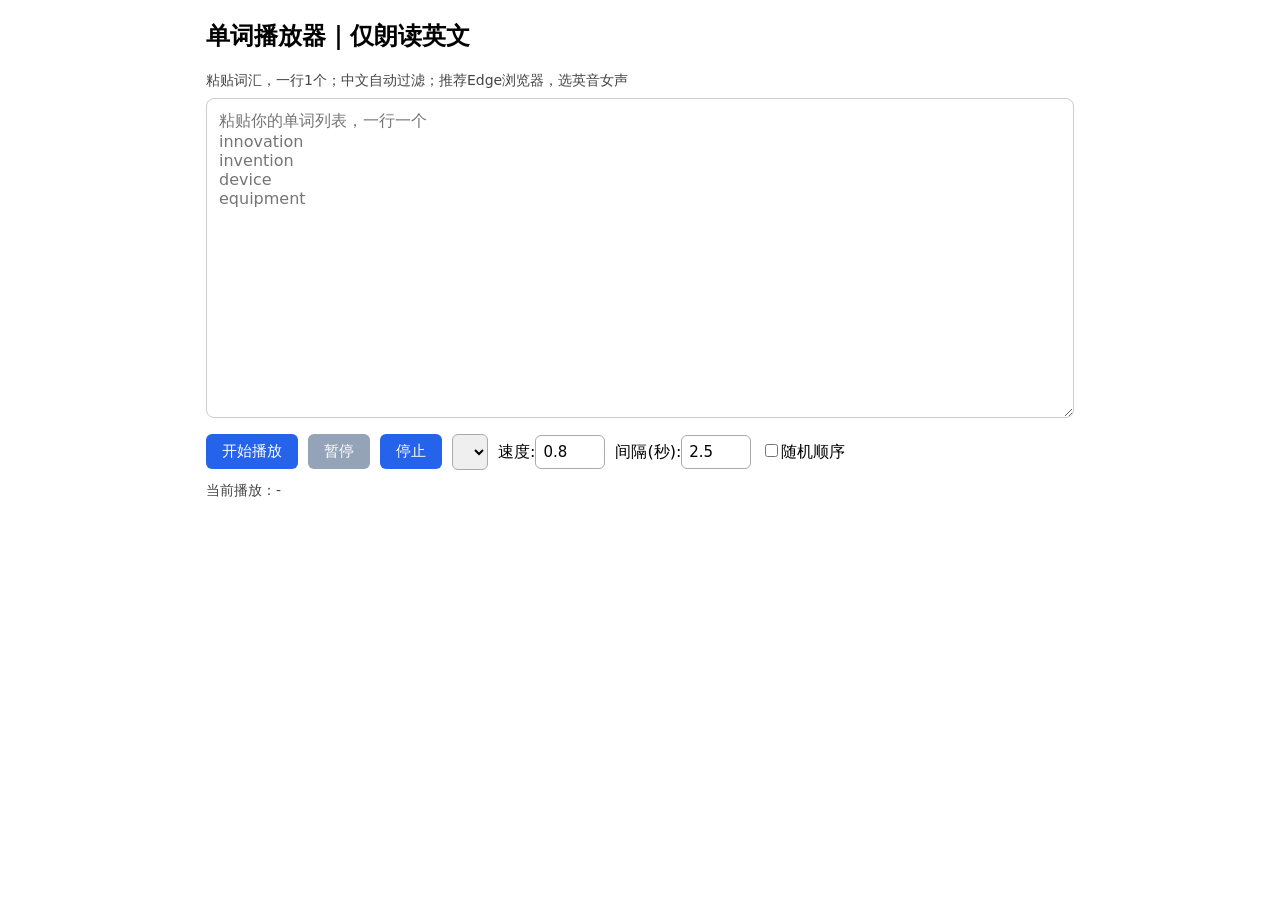
==== player.html @ 287ede49 "feat: minimal HTTP server for IELTS vocabulary audio player - main.py: stdlib HTTP server serving st" ====
<!DOCTYPE html>
<html lang="en">
<head>
<meta charset="UTF-8">
<title>雅思单词听力播放器</title>
<style>
*{box-sizing:border-box;font-family:system-ui}
body{max-width:900px;margin:20px auto;padding:0 16px}
textarea{width:100%;height:320px;padding:12px;font-size:16px;border:1px solid #ccc;border-radius:8px;margin-bottom:12px}
.ctrl{display:flex;gap:10px;flex-wrap:wrap;margin-bottom:12px;align-items:center}
button{padding:8px 16px;font-size:15px;border:none;border-radius:6px;background:#2563eb;color:white;cursor:pointer}
button:disabled{background:#94a3b8}
select,input{padding:7px;font-size:15px;border:1px solid #aaa;border-radius:6px}
.info{color:#444;font-size:14px;margin:8px 0}
</style>
</head>
<body>
<h2>单词播放器｜仅朗读英文</h2>
<div class="info">粘贴词汇，一行1个；中文自动过滤；推荐Edge浏览器，选英音女声</div>
<textarea id="wordArea" placeholder="粘贴你的单词列表，一行一个
innovation
invention
device
equipment
"></textarea>
<div class="ctrl">
<button id="startBtn">开始播放</button>
<button id="pauseBtn" disabled>暂停</button>
<button id="stopBtn">停止</button>
<select id="voiceSel"></select>
<label>速度:<input id="rate" type="number" value="0.8" min="0.4" max="1.5" step="0.05" style="width:70px"></label>
<label>间隔(秒):<input id="gap" type="number" value="2.5" min="1" max="10" step="0.25" style="width:70px"></label>
<label><input id="randMode" type="checkbox">随机顺序</label>
</div>
<div class="info">当前播放：<span id="curWord">-</span></div>

<script>
const wordArea=document.getElementById('wordArea');
const startBtn=document.getElementById('startBtn');
const pauseBtn=document.getElementById('pauseBtn');
const stopBtn=document.getElementById('stopBtn');
const voiceSel=document.getElementById('voiceSel');
const rateInp=document.getElementById('rate');
const gapInp=document.getElementById('gap');
const randMode=document.getElementById('randMode');
const curWordEl=document.getElementById('curWord');

let voices=[];
let wordList=[];
let idx=0;
let timer=null;
let synth=window.speechSynthesis;

function loadVoices(){
    voices=synth.getVoices();
    voiceSel.innerHTML='';
    voices.forEach((v,i)=>{
        const opt=document.createElement('option');
        opt.textContent=v.name+' ('+v.lang+')';
        opt.value=i;
        voiceSel.appendChild(opt);
    });
    // 默认优先选英音
    let uk=voices.findIndex(x=>x.lang.startsWith('en‑GB'));
    if(uk>=0) voiceSel.value=uk;
}
synth.onvoiceschanged=loadVoices;
loadVoices();

function extractEnglish(raw){
    const lines=raw.split(/\r?\n/);
    const out=[];
    for(let L of lines){
        let en=L.replace(/[\u4e00‑\u9fa5]|#|——|…/g,'').trim();
        if(en) out.push(en);
    }
    return out;
}

function speakOne(word){
    curWordEl.textContent=word;
    synth.cancel();
    const u=new SpeechSynthesisUtterance(word);
    const v=voices[voiceSel.value];
    if(v) u.voice=v;
    u.rate=Number(rateInp.value);
    u.volume=1;
    synth.speak(u);
}

async function playLoop(){
    wordList=extractEnglish(wordArea.value);
    if(wordList.length===0){alert('请粘贴单词');return;}
    if(randMode.checked){
        for(let i=wordList.length‑1;i>0;i--){
            const j=Math.floor(Math.random()*(i+1));
            [wordList[i],wordList[j]]=[wordList[j],wordList[i]];
        }
    }
    idx=0;
    startBtn.disabled=true;pauseBtn.disabled=false;

    while(idx<wordList.length){
        speakOne(wordList[idx]);
        idx++;
        const gapMs=Number(gapInp.value)*1000;
        await new Promise(res=>{timer=setTimeout(res,gapMs);});
        if(!synth.speaking&&idx>=wordList.length)break;
    }
    stopPlay();
}

function stopPlay(){
    synth.cancel();
    clearTimeout(timer);
    idx=0;
    startBtn.disabled=false;pauseBtn.disabled=true;
    curWordEl.textContent='‑';
}

startBtn.onclick=playLoop;
pauseBtn.onclick=()=>{
    if(synth.paused) synth.resume();
    else synth.pause();
};
stopBtn.onclick=stopPlay;
</script>
</body>
</html>
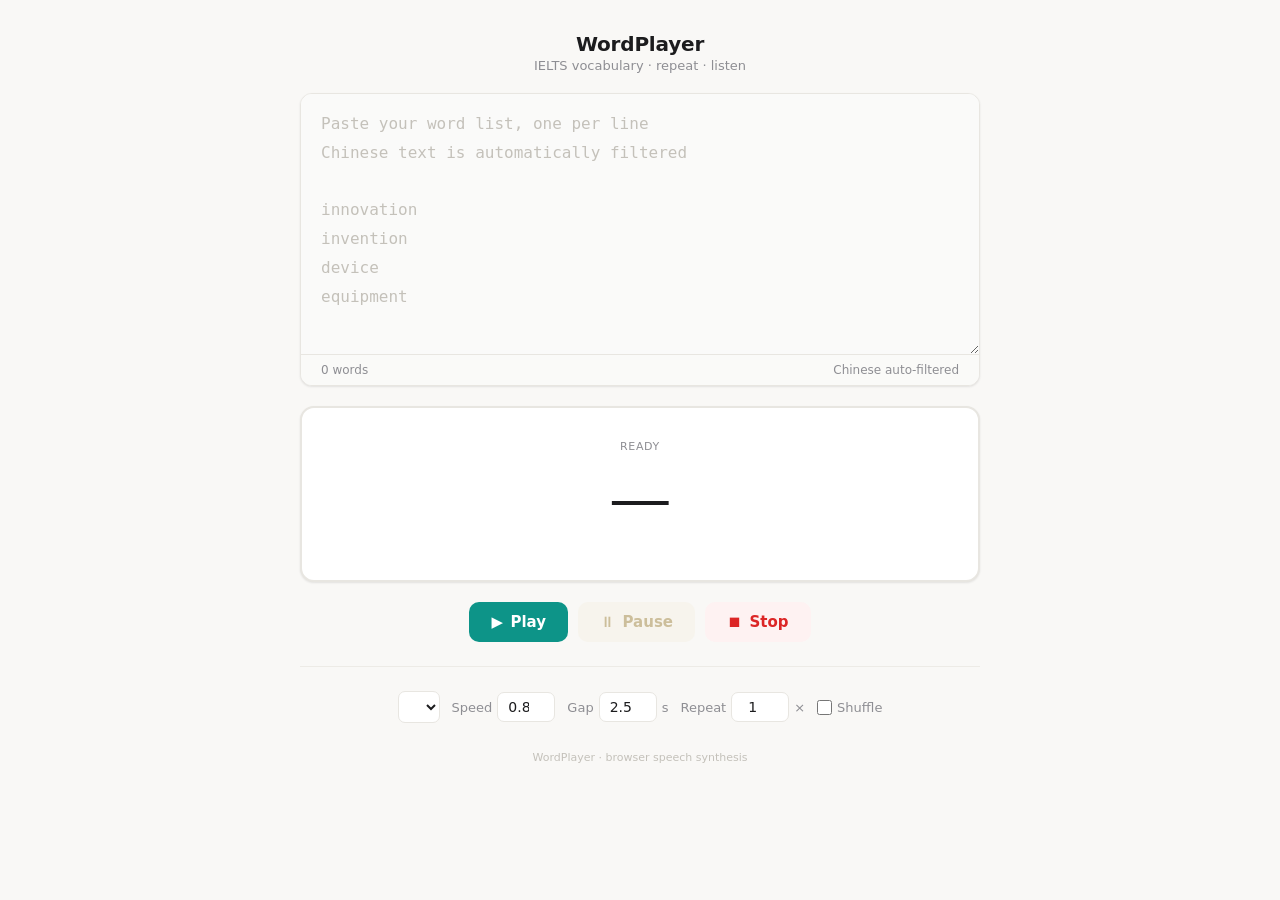
==== commit ac38f81c: "feat: redesigned player UI with improved typography and visual design - Fix U+2011 illegal character" ====
--- a/player.html
+++ b/player.html
@@ -2,128 +2,555 @@
 <html lang="en">
 <head>
 <meta charset="UTF-8">
-<title>雅思单词听力播放器</title>
+<meta name="viewport" content="width=device-width, initial-scale=1.0">
+<title>WordPlayer — IELTS Vocabulary Audio</title>
 <style>
-*{box-sizing:border-box;font-family:system-ui}
-body{max-width:900px;margin:20px auto;padding:0 16px}
-textarea{width:100%;height:320px;padding:12px;font-size:16px;border:1px solid #ccc;border-radius:8px;margin-bottom:12px}
-.ctrl{display:flex;gap:10px;flex-wrap:wrap;margin-bottom:12px;align-items:center}
-button{padding:8px 16px;font-size:15px;border:none;border-radius:6px;background:#2563eb;color:white;cursor:pointer}
-button:disabled{background:#94a3b8}
-select,input{padding:7px;font-size:15px;border:1px solid #aaa;border-radius:6px}
-.info{color:#444;font-size:14px;margin:8px 0}
+:root {
+  --bg:        #F9F8F6;
+  --surface:   #FFFFFF;
+  --text:      #1C1C1E;
+  --text-dim:  #8E8E93;
+  --accent:    #0B5CAD;
+  --accent-bg: #EEF4FB;
+  --play:      #0D9488;
+  --play-bg:   #E6F7F5;
+  --stop:      #DC2626;
+  --stop-bg:   #FEF2F2;
+  --border:    #E8E6E1;
+  --rule:      #EDEBE6;
+  --shadow:    0 1px 3px rgba(0,0,0,.04), 0 1px 2px rgba(0,0,0,.06);
+  --shadow-md: 0 4px 12px rgba(0,0,0,.06), 0 1px 2px rgba(0,0,0,.04);
+}
+
+* { box-sizing: border-box; margin: 0; padding: 0; }
+
+body {
+  font-family: system-ui, -apple-system, sans-serif;
+  background: var(--bg);
+  color: var(--text);
+  min-height: 100vh;
+  display: flex;
+  justify-content: center;
+  padding: 24px 16px 64px;
+  -webkit-font-smoothing: antialiased;
+}
+
+.app {
+  width: 100%;
+  max-width: 680px;
+  display: flex;
+  flex-direction: column;
+  gap: 20px;
+}
+
+/* ── header ──────────────────────────── */
+.header {
+  text-align: center;
+  padding: 8px 0 0;
+}
+
+.header h1 {
+  font-size: 20px;
+  font-weight: 600;
+  letter-spacing: -0.01em;
+  color: var(--text);
+}
+
+.header p {
+  font-size: 13px;
+  color: var(--text-dim);
+  margin-top: 2px;
+}
+
+/* ── word input ──────────────────────── */
+.input-card {
+  background: var(--surface);
+  border: 1px solid var(--border);
+  border-radius: 12px;
+  overflow: hidden;
+  box-shadow: var(--shadow);
+}
+
+.input-card textarea {
+  display: block;
+  width: 100%;
+  height: 260px;
+  padding: 16px 20px;
+  border: none;
+  outline: none;
+  resize: vertical;
+  font-family: "SF Mono", "Fira Code", "Consolas", "Menlo", monospace;
+  font-size: 16px;
+  line-height: 1.8;
+  color: var(--text);
+  background: #FAFAF9;
+}
+
+.input-card textarea::placeholder {
+  color: #C4C1BA;
+}
+
+.input-footer {
+  display: flex;
+  justify-content: space-between;
+  align-items: center;
+  padding: 8px 20px;
+  border-top: 1px solid var(--border);
+  background: #FAFAF8;
+  font-size: 12px;
+  color: var(--text-dim);
+}
+
+/* ── now playing ─────────────────────── */
+.now-playing {
+  background: var(--surface);
+  border: 2px solid var(--border);
+  border-radius: 14px;
+  padding: 32px 24px 28px;
+  text-align: center;
+  box-shadow: var(--shadow);
+  transition: border-color 0.4s, box-shadow 0.4s;
+  position: relative;
+  overflow: hidden;
+}
+
+.now-playing.active {
+  border-color: var(--accent);
+  box-shadow: var(--shadow-md), 0 0 0 4px var(--accent-bg);
+}
+
+.now-playing .eyebrow {
+  font-size: 11px;
+  font-weight: 500;
+  text-transform: uppercase;
+  letter-spacing: 0.06em;
+  color: var(--text-dim);
+  margin-bottom: 12px;
+}
+
+.now-playing .word-display {
+  font-family: "Georgia", "Times New Roman", serif;
+  font-size: 56px;
+  font-weight: 700;
+  line-height: 1.15;
+  color: var(--text);
+  letter-spacing: -0.005em;
+  transition: opacity 0.25s, transform 0.25s;
+  min-height: 64px;
+  display: flex;
+  align-items: center;
+  justify-content: center;
+}
+
+.word-display.fade {
+  opacity: 0;
+  transform: translateY(6px);
+}
+
+.now-playing .counter {
+  font-size: 13px;
+  color: var(--text-dim);
+  margin-top: 8px;
+  font-variant-numeric: tabular-nums;
+}
+
+.now-playing .progress-bar {
+  position: absolute;
+  bottom: 0;
+  left: 0;
+  height: 3px;
+  background: var(--accent);
+  border-radius: 0 2px 0 0;
+  transition: width 0.35s ease;
+}
+
+/* play state indicator */
+.now-playing .state-dot {
+  display: inline-block;
+  width: 6px;
+  height: 6px;
+  border-radius: 50%;
+  margin-right: 6px;
+  vertical-align: middle;
+  position: relative;
+  top: -1px;
+}
+
+.state-dot.idle  { background: var(--text-dim); }
+.state-dot.play  { background: var(--play); animation: pulse-dot 1.2s ease-in-out infinite; }
+.state-dot.pause { background: #F59E0B; }
+
+@keyframes pulse-dot {
+  0%, 100% { opacity: 1; transform: scale(1); }
+  50%      { opacity: .4; transform: scale(1.6); }
+}
+
+/* ── main controls ───────────────────── */
+.controls {
+  display: flex;
+  gap: 10px;
+  justify-content: center;
+}
+
+.btn {
+  display: inline-flex;
+  align-items: center;
+  gap: 7px;
+  padding: 11px 22px;
+  font-size: 15px;
+  font-weight: 550;
+  border: none;
+  border-radius: 10px;
+  cursor: pointer;
+  font-family: inherit;
+  transition: background 0.2s, transform 0.1s, box-shadow 0.2s;
+  user-select: none;
+}
+
+.btn:active { transform: scale(0.97); }
+
+.btn-play {
+  background: var(--play);
+  color: #fff;
+}
+
+.btn-play:hover { background: #0B8578; }
+
+.btn-pause {
+  background: #F5F0E0;
+  color: #8B6914;
+}
+
+.btn-pause:hover { background: #EDE6CE; }
+
+.btn-stop {
+  background: var(--stop-bg);
+  color: var(--stop);
+}
+
+.btn-stop:hover { background: #FDE8E8; }
+
+.btn:disabled {
+  opacity: 0.4;
+  pointer-events: none;
+}
+
+/* ── settings ────────────────────────── */
+.settings {
+  display: flex;
+  flex-wrap: wrap;
+  gap: 12px;
+  align-items: center;
+  justify-content: center;
+  font-size: 14px;
+}
+
+.settings label {
+  display: inline-flex;
+  align-items: center;
+  gap: 5px;
+  color: var(--text-dim);
+  font-size: 13px;
+  cursor: pointer;
+}
+
+.settings select,
+.settings input[type="number"] {
+  padding: 6px 10px;
+  font-size: 14px;
+  font-family: inherit;
+  border: 1px solid var(--border);
+  border-radius: 7px;
+  background: var(--surface);
+  color: var(--text);
+  outline: none;
+  transition: border-color 0.2s;
+}
+
+.settings select:focus,
+.settings input:focus {
+  border-color: var(--accent);
+  box-shadow: 0 0 0 3px var(--accent-bg);
+}
+
+.settings input[type="number"] { width: 58px; text-align: center; }
+.settings select { max-width: 200px; }
+
+.settings input[type="checkbox"] {
+  accent-color: var(--accent);
+  width: 15px;
+  height: 15px;
+  cursor: pointer;
+}
+
+/* ── divider ─────────────────────────── */
+.section-rule {
+  border: none;
+  border-top: 1px solid var(--rule);
+  margin: 4px 0;
+}
+
+/* ── footer ──────────────────────────── */
+.footer {
+  text-align: center;
+  font-size: 11px;
+  color: #C4C1BA;
+  padding-top: 8px;
+}
+
+/* ── responsive ──────────────────────── */
+@media (max-width: 520px) {
+  .now-playing .word-display { font-size: 40px; min-height: 48px; }
+  .btn { padding: 10px 16px; font-size: 14px; }
+  .settings { gap: 8px; }
+  body { padding: 12px 10px 40px; }
+  .app { gap: 14px; }
+}
+
+/* reduced motion */
+@media (prefers-reduced-motion: reduce) {
+  .word-display.fade { transition: none; }
+  .state-dot.play { animation: none; }
+}
 </style>
 </head>
 <body>
-<h2>单词播放器｜仅朗读英文</h2>
-<div class="info">粘贴词汇，一行1个；中文自动过滤；推荐Edge浏览器，选英音女声</div>
-<textarea id="wordArea" placeholder="粘贴你的单词列表，一行一个
-innovation
-invention
-device
-equipment
-"></textarea>
-<div class="ctrl">
-<button id="startBtn">开始播放</button>
-<button id="pauseBtn" disabled>暂停</button>
-<button id="stopBtn">停止</button>
-<select id="voiceSel"></select>
-<label>速度:<input id="rate" type="number" value="0.8" min="0.4" max="1.5" step="0.05" style="width:70px"></label>
-<label>间隔(秒):<input id="gap" type="number" value="2.5" min="1" max="10" step="0.25" style="width:70px"></label>
-<label><input id="randMode" type="checkbox">随机顺序</label>
+<div class="app">
+
+  <header class="header">
+    <h1>WordPlayer</h1>
+    <p>IELTS vocabulary &middot; repeat &middot; listen</p>
+  </header>
+
+  <!-- word input -->
+  <div class="input-card">
+    <textarea id="wordArea" placeholder="Paste your word list, one per line&#10;Chinese text is automatically filtered&#10;&#10;innovation&#10;invention&#10;device&#10;equipment"></textarea>
+    <div class="input-footer">
+      <span id="wordCount">0 words</span>
+      <span>Chinese auto‑filtered</span>
+    </div>
+  </div>
+
+  <!-- now playing -->
+  <div class="now-playing" id="nowPlaying">
+    <div class="eyebrow" id="stateLabel">ready</div>
+    <div class="word-display" id="wordDisplay">—</div>
+    <div class="counter" id="counter">&nbsp;</div>
+    <div class="progress-bar" id="progressBar" style="width:0%"></div>
+  </div>
+
+  <!-- main controls -->
+  <div class="controls">
+    <button class="btn btn-play" id="startBtn">▶&ensp;Play</button>
+    <button class="btn btn-pause" id="pauseBtn" disabled>⏸&ensp;Pause</button>
+    <button class="btn btn-stop" id="stopBtn">⏹&ensp;Stop</button>
+  </div>
+
+  <hr class="section-rule">
+
+  <!-- settings -->
+  <div class="settings">
+    <select id="voiceSel"></select>
+    <label>Speed <input id="rate" type="number" value="0.8" min="0.4" max="1.5" step="0.05"></label>
+    <label>Gap <input id="gap" type="number" value="2.5" min="1" max="10" step="0.25">s</label>
+    <label>Repeat <input id="repeat" type="number" value="1" min="1" max="5">×</label>
+    <label><input id="randMode" type="checkbox"> Shuffle</label>
+  </div>
+
+  <div class="footer">WordPlayer &middot; browser speech synthesis</div>
+
 </div>
-<div class="info">当前播放：<span id="curWord">-</span></div>
 
 <script>
-const wordArea=document.getElementById('wordArea');
-const startBtn=document.getElementById('startBtn');
-const pauseBtn=document.getElementById('pauseBtn');
-const stopBtn=document.getElementById('stopBtn');
-const voiceSel=document.getElementById('voiceSel');
-const rateInp=document.getElementById('rate');
-const gapInp=document.getElementById('gap');
-const randMode=document.getElementById('randMode');
-const curWordEl=document.getElementById('curWord');
-
-let voices=[];
-let wordList=[];
-let idx=0;
-let timer=null;
-let synth=window.speechSynthesis;
-
-function loadVoices(){
-    voices=synth.getVoices();
-    voiceSel.innerHTML='';
-    voices.forEach((v,i)=>{
-        const opt=document.createElement('option');
-        opt.textContent=v.name+' ('+v.lang+')';
-        opt.value=i;
+// ── DOM refs ───────────────────────────
+const wordArea   = document.getElementById('wordArea');
+const startBtn   = document.getElementById('startBtn');
+const pauseBtn   = document.getElementById('pauseBtn');
+const stopBtn    = document.getElementById('stopBtn');
+const voiceSel   = document.getElementById('voiceSel');
+const rateInp    = document.getElementById('rate');
+const gapInp     = document.getElementById('gap');
+const repeatInp  = document.getElementById('repeat');
+const randMode   = document.getElementById('randMode');
+const wordCount  = document.getElementById('wordCount');
+const wordDisplay= document.getElementById('wordDisplay');
+const counter    = document.getElementById('counter');
+const progressBar= document.getElementById('progressBar');
+const stateLabel = document.getElementById('stateLabel');
+const nowPlaying = document.getElementById('nowPlaying');
+
+const synth = window.speechSynthesis;
+let voices = [];
+let wordList = [];
+let idx = 0;
+let gapTimer = null;
+let paused = false;
+let stopped = false;
+
+// ── word count live update ─────────────
+wordArea.addEventListener('input', function () {
+    const words = extractEnglish(wordArea.value);
+    wordCount.textContent = words.length + ' word' + (words.length !== 1 ? 's' : '');
+});
+
+// ── voices ─────────────────────────────
+function loadVoices() {
+    voices = synth.getVoices();
+    if (voices.length === 0) return;
+    voiceSel.innerHTML = '';
+    voices.forEach(function (v, i) {
+        var opt = document.createElement('option');
+        opt.textContent = v.name + ' (' + v.lang + ')';
+        opt.value = i;
         voiceSel.appendChild(opt);
     });
-    // 默认优先选英音
-    let uk=voices.findIndex(x=>x.lang.startsWith('en‑GB'));
-    if(uk>=0) voiceSel.value=uk;
-}
-synth.onvoiceschanged=loadVoices;
+    var flo = voices.findIndex(function (x) { return x.name === 'Flo'; });
+    if (flo >= 0) { voiceSel.value = flo; return; }
+    var uk = voices.findIndex(function (x) { return x.lang.startsWith('en-GB'); });
+    if (uk >= 0) voiceSel.value = uk;
+}
+synth.onvoiceschanged = loadVoices;
 loadVoices();
-
-function extractEnglish(raw){
-    const lines=raw.split(/\r?\n/);
-    const out=[];
-    for(let L of lines){
-        let en=L.replace(/[\u4e00‑\u9fa5]|#|——|…/g,'').trim();
-        if(en) out.push(en);
+setTimeout(function () { if (voices.length === 0) loadVoices(); }, 500);
+
+// ── word extraction ────────────────────
+function extractEnglish(raw) {
+    return raw.split(/\r?\n/)
+        .map(function (L) { return L.replace(/[一-龥]|#|——|…/g, '').trim(); })
+        .filter(Boolean);
+}
+
+// ── shuffle ────────────────────────────
+function shuffle(arr) {
+    for (var i = arr.length - 1; i > 0; i--) {
+        var j = Math.floor(Math.random() * (i + 1));
+        var t = arr[i]; arr[i] = arr[j]; arr[j] = t;
     }
-    return out;
-}
-
-function speakOne(word){
-    curWordEl.textContent=word;
+}
+
+// ── update display ─────────────────────
+function setWordUI(word) {
+    wordDisplay.classList.add('fade');
+    setTimeout(function () {
+        wordDisplay.textContent = word;
+        wordDisplay.classList.remove('fade');
+    }, 200);
+    counter.textContent = (idx + 1) + ' / ' + wordList.length;
+    progressBar.style.width = ((idx + 1) / wordList.length * 100).toFixed(1) + '%';
+}
+
+function setState(mode) {
+    nowPlaying.classList.remove('active');
+    stateLabel.innerHTML = '<span class="state-dot idle"></span> ready';
+    if (mode === 'play') {
+        nowPlaying.classList.add('active');
+        stateLabel.innerHTML = '<span class="state-dot play"></span> playing';
+    } else if (mode === 'pause') {
+        nowPlaying.classList.add('active');
+        stateLabel.innerHTML = '<span class="state-dot pause"></span> paused';
+    }
+}
+
+// ── speech engine ──────────────────────
+function speakNext() {
+    if (stopped || idx >= wordList.length) {
+        stopPlay();
+        return;
+    }
+    if (paused) return;
+
+    var word = wordList[idx];
+    setWordUI(word);
+    setState('play');
+    idx++;
+
+    var u = new SpeechSynthesisUtterance(word);
+    var v = voices[voiceSel.value];
+    if (v) u.voice = v;
+    u.rate = Number(rateInp.value);
+    u.volume = 1;
+
+    u.onend = function () {
+        if (stopped || paused) return;
+        gapTimer = setTimeout(speakNext, Number(gapInp.value) * 1000);
+    };
+
+    u.onerror = function (e) {
+        if (e.error !== 'canceled' && !stopped) {
+            gapTimer = setTimeout(speakNext, Number(gapInp.value) * 1000);
+        }
+    };
+
+    synth.speak(u);
+}
+
+// ── play / pause / stop ────────────────
+function startPlay() {
+    wordList = extractEnglish(wordArea.value);
+    if (wordList.length === 0) {
+        alert('Please paste some words first.');
+        return;
+    }
+    var repeats = Number(repeatInp.value) || 1;
+    if (repeats > 1) {
+        var expanded = [];
+        for (var wi = 0; wi < wordList.length; wi++) {
+            for (var r = 0; r < repeats; r++) expanded.push(wordList[wi]);
+        }
+        wordList = expanded;
+    }
+    if (randMode.checked) shuffle(wordList);
+
+    idx = 0;
+    stopped = false;
+    paused = false;
+    startBtn.disabled = true;
+    pauseBtn.disabled = false;
+    pauseBtn.innerHTML = '⏸&ensp;Pause';
+    progressBar.style.width = '0%';
+    setState('play');
+    speakNext();
+}
+
+function stopPlay() {
+    stopped = true;
     synth.cancel();
-    const u=new SpeechSynthesisUtterance(word);
-    const v=voices[voiceSel.value];
-    if(v) u.voice=v;
-    u.rate=Number(rateInp.value);
-    u.volume=1;
-    synth.speak(u);
-}
-
-async function playLoop(){
-    wordList=extractEnglish(wordArea.value);
-    if(wordList.length===0){alert('请粘贴单词');return;}
-    if(randMode.checked){
-        for(let i=wordList.length‑1;i>0;i--){
-            const j=Math.floor(Math.random()*(i+1));
-            [wordList[i],wordList[j]]=[wordList[j],wordList[i]];
+    clearTimeout(gapTimer);
+    idx = 0;
+    paused = false;
+    startBtn.disabled = false;
+    pauseBtn.disabled = true;
+    pauseBtn.innerHTML = '⏸&ensp;Pause';
+    wordDisplay.textContent = '—';
+    counter.innerHTML = '&nbsp;';
+    progressBar.style.width = '0%';
+    setState('idle');
+}
+
+function togglePause() {
+    if (paused) {
+        paused = false;
+        pauseBtn.innerHTML = '⏸&ensp;Pause';
+        setState('play');
+        synth.resume();
+        if (!synth.speaking) {
+            gapTimer = setTimeout(speakNext, Number(gapInp.value) * 1000);
         }
+    } else {
+        paused = true;
+        pauseBtn.innerHTML = '▶&ensp;Resume';
+        setState('pause');
+        synth.pause();
+        clearTimeout(gapTimer);
     }
-    idx=0;
-    startBtn.disabled=true;pauseBtn.disabled=false;
-
-    while(idx<wordList.length){
-        speakOne(wordList[idx]);
-        idx++;
-        const gapMs=Number(gapInp.value)*1000;
-        await new Promise(res=>{timer=setTimeout(res,gapMs);});
-        if(!synth.speaking&&idx>=wordList.length)break;
-    }
-    stopPlay();
-}
-
-function stopPlay(){
-    synth.cancel();
-    clearTimeout(timer);
-    idx=0;
-    startBtn.disabled=false;pauseBtn.disabled=true;
-    curWordEl.textContent='‑';
-}
-
-startBtn.onclick=playLoop;
-pauseBtn.onclick=()=>{
-    if(synth.paused) synth.resume();
-    else synth.pause();
-};
-stopBtn.onclick=stopPlay;
+}
+
+startBtn.onclick = startPlay;
+pauseBtn.onclick = togglePause;
+stopBtn.onclick = stopPlay;
+
+// init word count
+wordArea.dispatchEvent(new Event('input'));
 </script>
 </body>
-</html>+</html>
